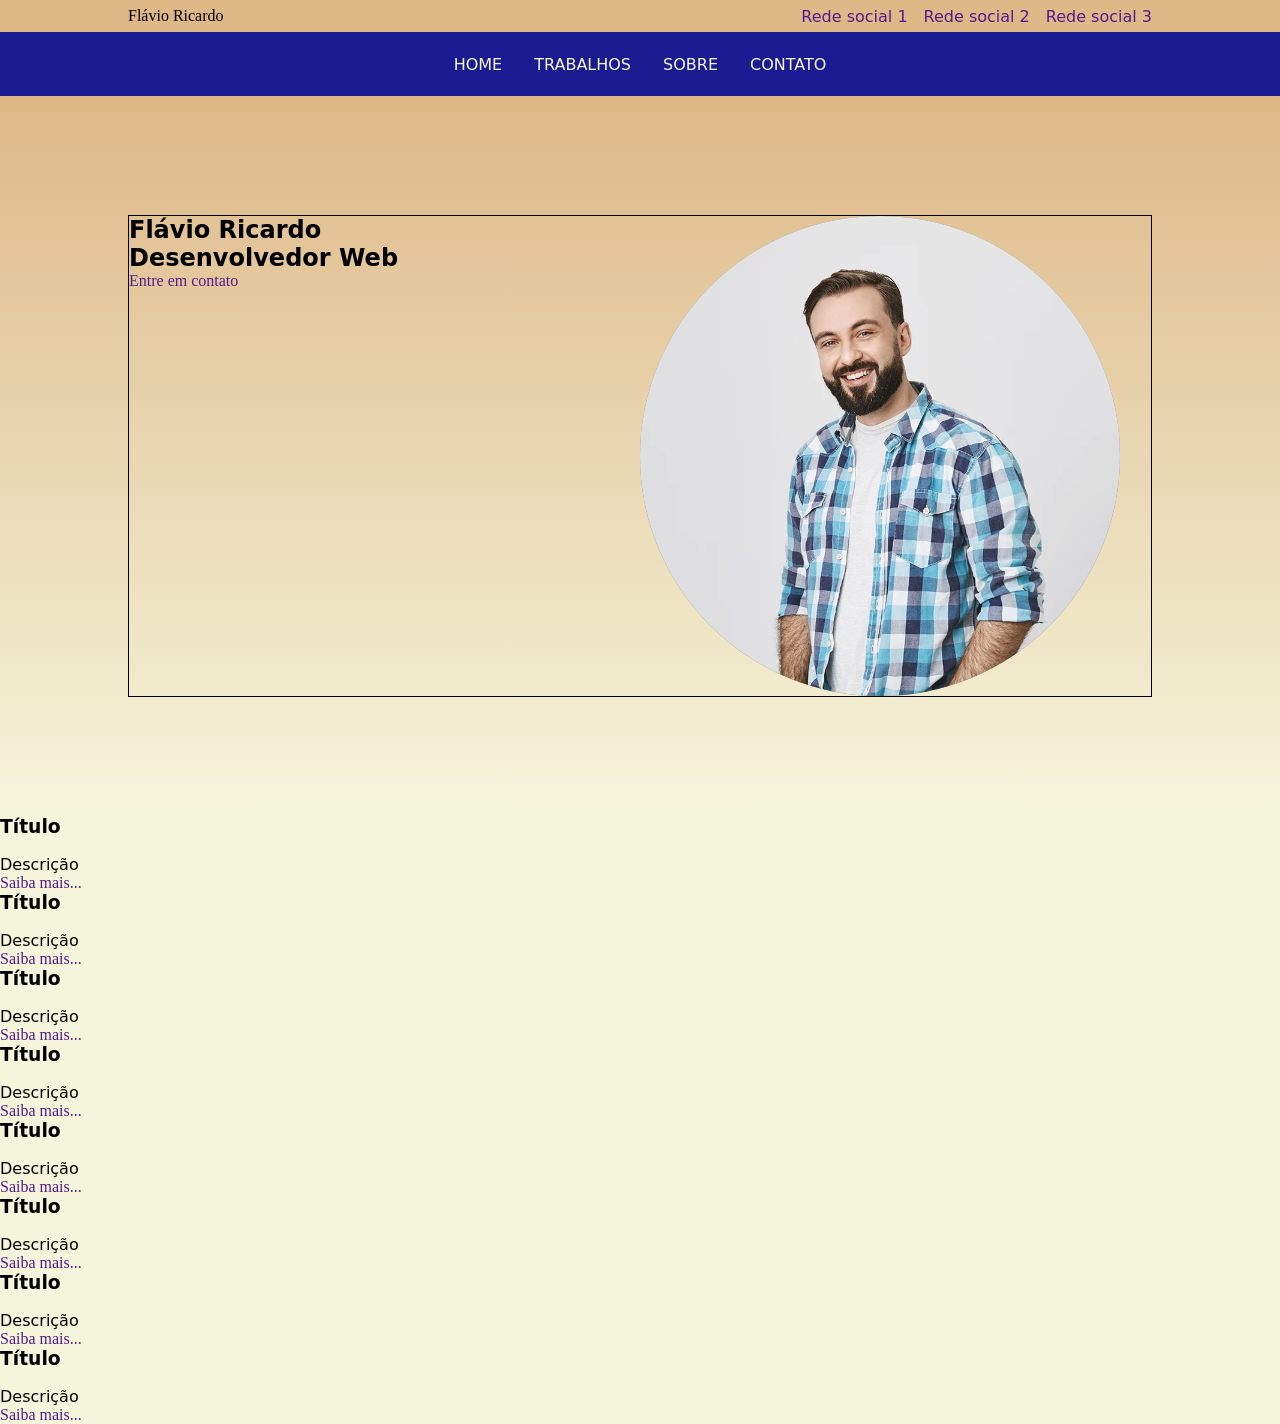
==== index.html @ 01e5350b "Portfolio update 20260905-0912: initial commit" ====
<!DOCTYPE html>
<html lang="pt-BR">

<head>
    <meta charset="UTF-8">
    <meta name="viewport" content="width=device-width, initial-scale=1.0">
    <title>Portfolio do Flávio</title>
    <!-- Aqui também entram os link para arquivos CSS e JS -->
    <link rel="stylesheet" href="style.css">
</head>

<body>
    <!-- header>(.topbar>.logo+.social>ul>li*3>a{Rede $})+(nav>ul>li*4>a{Menu $})  Abreviações EMMET no VS Code -->
    <header>
        <div class="topbar">
            <div class="logo">
                Flávio Ricardo
            </div>
            <div class="social">
                <ul>
                    <li><a href="">Rede social 1</a></li>
                    <li><a href="">Rede social 2</a></li>
                    <li><a href="">Rede social 3</a></li>
                </ul>
            </div>
        </div>
        <nav>
            <ul>
                <!-- li>a{Home} -->
                <li><a href="">Home</a></li>
                <li><a href="">Trabalhos</a></li>
                <li><a href="">Sobre</a></li>
                <li><a href="">Contato</a></li>
            </ul>
        </nav>
    </header>
    <main>
        <!-- HOME -->
        <section id="home">
            <div class="conteudo">
                <div class="texto">
                    <h1>Flávio Ricardo</h1>
                    <h2>Desenvolvedor Web</h2>
                    <a href="" class="cta">Entre em contato</a>
                </div>
                <div class="foto">
                    <img src="assets/homem-1.webp" alt="">
                </div>
            </div>
        </section>
        <!-- Trabalhos -->
        <section id="trabalhos">
            <div class="cards">
                <div class="card">
                    <h3>Título</h3>
                    <img src="" alt="">
                    <p>Descrição</p>
                    <a href="" class="btn">Saiba mais...</a>
                </div>
                <div class="card">
                    <h3>Título</h3>
                    <img src="" alt="">
                    <p>Descrição</p>
                    <a href="" class="btn">Saiba mais...</a>
                </div>
                <div class="card">
                    <h3>Título</h3>
                    <img src="" alt="">
                    <p>Descrição</p>
                    <a href="" class="btn">Saiba mais...</a>
                </div>
                <div class="card">
                    <h3>Título</h3>
                    <img src="" alt="">
                    <p>Descrição</p>
                    <a href="" class="btn">Saiba mais...</a>
                </div>
                <div class="card">
                    <h3>Título</h3>
                    <img src="" alt="">
                    <p>Descrição</p>
                    <a href="" class="btn">Saiba mais...</a>
                </div>
                <div class="card">
                    <h3>Título</h3>
                    <img src="" alt="">
                    <p>Descrição</p>
                    <a href="" class="btn">Saiba mais...</a>
                </div>
                <div class="card">
                    <h3>Título</h3>
                    <img src="" alt="">
                    <p>Descrição</p>
                    <a href="" class="btn">Saiba mais...</a>
                </div>
                <div class="card">
                    <h3>Título</h3>
                    <img src="" alt="">
                    <p>Descrição</p>
                    <a href="" class="btn">Saiba mais...</a>
                </div>
            </div>
        </section>
        <section id="sobre">

        </section>
        <section id="contato">

        </section>
    </main>

</body>

</html>
---- style.css ----
* {
    margin: 0;
    padding: 0;
    box-sizing: border-box;
}

body {
    background-color: #f5f5dc;
}

a {
    text-decoration: none;
    transition: 300ms;
}

h1,
h2,
h3,
h4,
h5,
h6,
p,
li {
    font-family: system-ui, -apple-system, BlinkMacSystemFont, 'Segoe UI', Roboto, Oxygen, Ubuntu, Cantarell, 'Open Sans', 'Helvetica Neue', sans-serif;
}

header {
    width: 100%;
    height: 6rem;
    background-color: #deb887;

    .topbar {
        width: 64rem;
        height: 2rem;
        margin: 0 auto;
        display: flex;
        justify-content: space-between;
        align-items: center;

        .social {
            display: flex;

            ul {
                display: flex;
                gap: 1rem;

                li {
                    list-style-type: none;
                }
            }
        }
    }

    nav {
        width: 100%;
        height: 4rem;
        background-color: #1b1b91;
        display: flex;
        justify-content: center;

        ul {
            height: 4rem;
            display: flex;
            align-items: center;

            li {
                list-style-type: none;

                a {
                    height: 4rem;
                    display: flex;
                    align-items: center;
                    padding: 0 1rem;
                    color: #f5f5dc;
                    text-transform: uppercase;

                    &:hover {
                        background-color: #3f3fb7;
                    }
                }
            }
        }
    }
}

#home {
    width: 100%;
    height: 80vh;
    background-image: linear-gradient(#deb887, #f5f5dc);
    display: flex;
    justify-content: center;
    align-items: center;

    .conteudo {
        width: 64rem;
        margin: 0 auto;
        border: 1px solid black;
        display: flex;

        .texto {
            width: 50%;
        }

        .foto {
            width: 30rem;
            height: 30rem;
            background-color: grey;
            border-radius: 50%;
            overflow: hidden;

            img {
                width: 100%;
                height: 100%;
                object-fit: cover;
                object-position: center;
            }
        }
    }
}
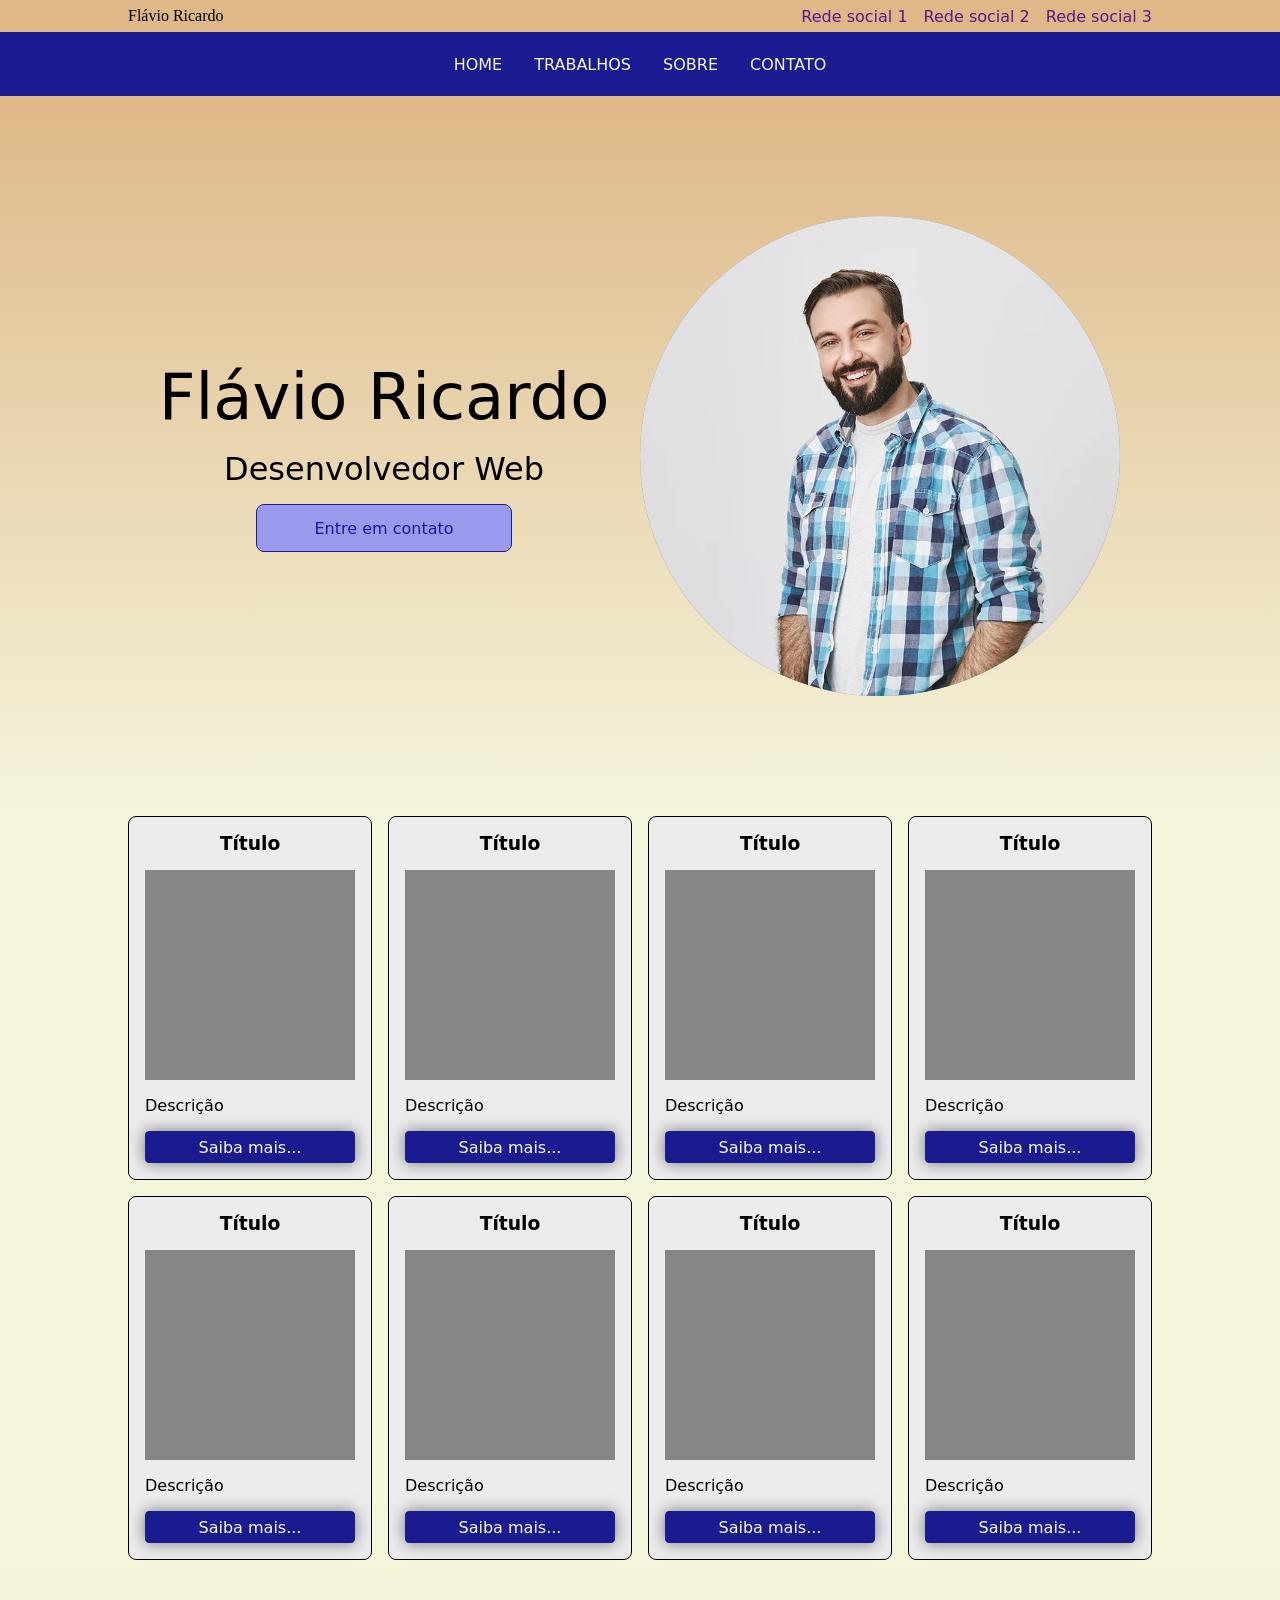
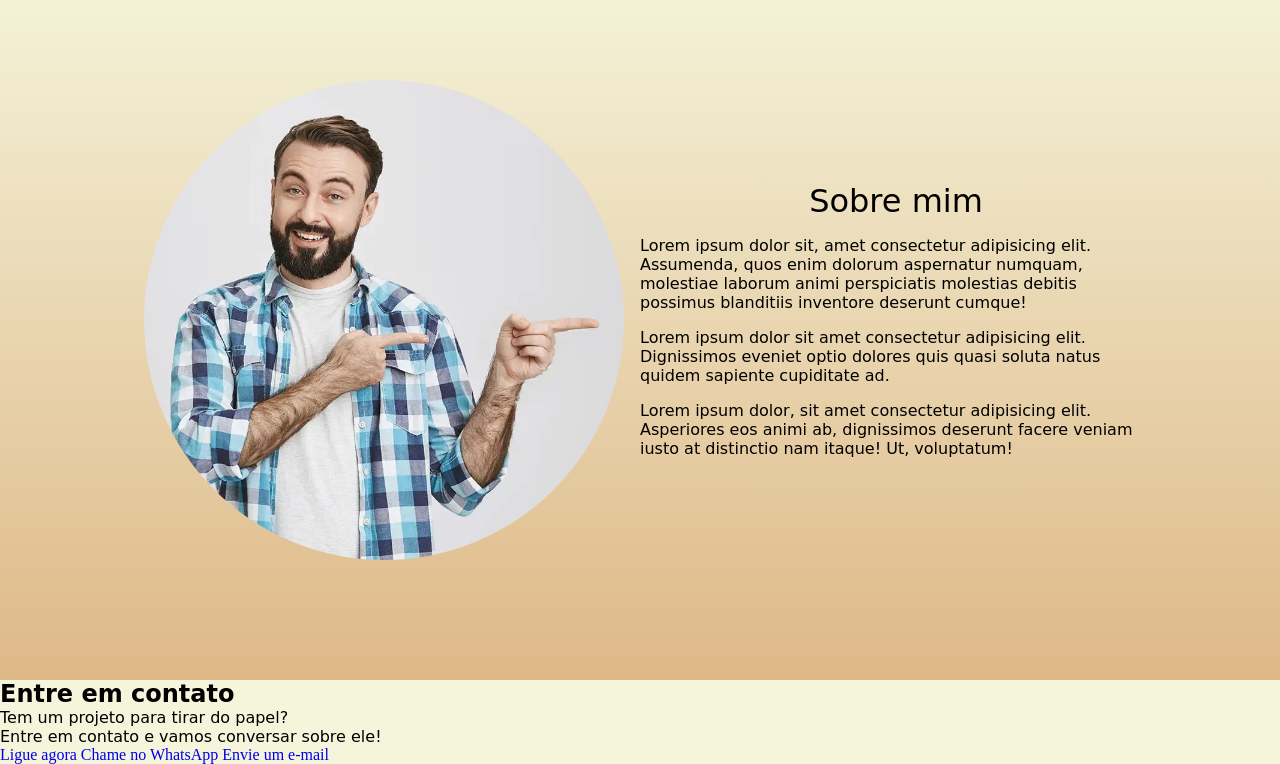
==== commit 890ad7a2: "20260516-0824" ====
--- a/index.html
+++ b/index.html
@@ -6,7 +6,7 @@
     <meta name="viewport" content="width=device-width, initial-scale=1.0">
     <title>Portfolio do Flávio</title>
     <!-- Aqui também entram os link para arquivos CSS e JS -->
-    <link rel="stylesheet" href="style.css">
+    <link rel="stylesheet" href="css/style.css">
 </head>
 
 <body>
@@ -53,59 +53,87 @@
             <div class="cards">
                 <div class="card">
                     <h3>Título</h3>
-                    <img src="" alt="">
+                    <div class="imagem"><img src="" alt=""></div>
                     <p>Descrição</p>
                     <a href="" class="btn">Saiba mais...</a>
                 </div>
                 <div class="card">
                     <h3>Título</h3>
-                    <img src="" alt="">
+                    <div class="imagem"><img src="" alt=""></div>
                     <p>Descrição</p>
                     <a href="" class="btn">Saiba mais...</a>
                 </div>
                 <div class="card">
                     <h3>Título</h3>
-                    <img src="" alt="">
+                    <div class="imagem">
+                        <img src="" alt="">
+                    </div>
                     <p>Descrição</p>
                     <a href="" class="btn">Saiba mais...</a>
                 </div>
                 <div class="card">
                     <h3>Título</h3>
-                    <img src="" alt="">
+                    <div class="imagem"><img src="" alt=""></div>
                     <p>Descrição</p>
                     <a href="" class="btn">Saiba mais...</a>
                 </div>
                 <div class="card">
                     <h3>Título</h3>
-                    <img src="" alt="">
+                    <div class="imagem"><img src="" alt=""></div>
                     <p>Descrição</p>
                     <a href="" class="btn">Saiba mais...</a>
                 </div>
                 <div class="card">
                     <h3>Título</h3>
-                    <img src="" alt="">
+                    <div class="imagem"><img src="" alt=""></div>
                     <p>Descrição</p>
                     <a href="" class="btn">Saiba mais...</a>
                 </div>
                 <div class="card">
                     <h3>Título</h3>
-                    <img src="" alt="">
+                    <div class="imagem"><img src="" alt=""></div>
                     <p>Descrição</p>
                     <a href="" class="btn">Saiba mais...</a>
                 </div>
                 <div class="card">
                     <h3>Título</h3>
-                    <img src="" alt="">
+                    <div class="imagem"><img src="" alt=""></div>
                     <p>Descrição</p>
                     <a href="" class="btn">Saiba mais...</a>
                 </div>
             </div>
         </section>
         <section id="sobre">
-
+            <div class="conteudo">
+                <div class="texto">
+                    <h2>Sobre mim</h2>
+                    <p>Lorem ipsum dolor sit, amet consectetur adipisicing elit. Assumenda, quos enim dolorum aspernatur
+                        numquam, molestiae laborum animi perspiciatis molestias debitis possimus blanditiis inventore
+                        deserunt cumque!</p>
+                    <p>Lorem ipsum dolor sit amet consectetur adipisicing elit. Dignissimos eveniet optio dolores quis
+                        quasi soluta natus quidem sapiente cupiditate ad.</p>
+                    <p>Lorem ipsum dolor, sit amet consectetur adipisicing elit. Asperiores eos animi ab, dignissimos
+                        deserunt facere veniam iusto at distinctio nam itaque! Ut, voluptatum!</p>
+                </div>
+                <div class="foto">
+                    <img src="assets/homem-2.webp" alt="">
+                </div>
+            </div>
         </section>
         <section id="contato">
+            <div class="conteudo">
+                <h2>Entre em contato</h2>
+                <div class="texto">
+                    <p>Tem um projeto para tirar do papel?</p>
+                    <p>Entre em contato e vamos conversar sobre ele!</p>
+                    <a href="tel:+5511947091137">Ligue agora</a>
+                    <a href="https://wa.me/5511947091137">Chame no WhatsApp</a>
+                    <a href="mailto:contact@flavioricardo.com.br">Envie um e-mail</a>
+                </div>
+                <div class="formulario">
 
+                </div>
+            </div>
         </section>
     </main>
 
--- a/css/style.css
+++ b/css/style.css
@@ -0,0 +1,223 @@
+* {
+    margin: 0;
+    padding: 0;
+    box-sizing: border-box;
+}
+
+body {
+    background-color: #f5f5dc;
+}
+
+a {
+    text-decoration: none;
+    transition: 300ms;
+}
+
+h1,
+h2,
+h3,
+h4,
+h5,
+h6,
+p,
+li {
+    font-family: system-ui, -apple-system, BlinkMacSystemFont, 'Segoe UI', Roboto, Oxygen, Ubuntu, Cantarell, 'Open Sans', 'Helvetica Neue', sans-serif;
+}
+
+header {
+    width: 100%;
+    height: 6rem;
+    background-color: #deb887;
+
+    .topbar {
+        width: 64rem;
+        height: 2rem;
+        margin: 0 auto;
+        display: flex;
+        justify-content: space-between;
+        align-items: center;
+
+        .social {
+            display: flex;
+
+            ul {
+                display: flex;
+                gap: 1rem;
+
+                li {
+                    list-style-type: none;
+                }
+            }
+        }
+    }
+
+    nav {
+        width: 100%;
+        height: 4rem;
+        background-color: #1b1b91;
+        display: flex;
+        justify-content: center;
+
+        ul {
+            height: 4rem;
+            display: flex;
+            align-items: center;
+
+            li {
+                list-style-type: none;
+
+                a {
+                    height: 4rem;
+                    display: flex;
+                    align-items: center;
+                    padding: 0 1rem;
+                    color: #f5f5dc;
+                    text-transform: uppercase;
+
+                    &:hover {
+                        background-color: #3f3fb7;
+                    }
+                }
+            }
+        }
+    }
+}
+
+#home,
+#sobre {
+    width: 100%;
+    height: 80vh;
+    background-image: linear-gradient(#deb887, #f5f5dc);
+    display: flex;
+    justify-content: center;
+    align-items: center;
+
+    .conteudo {
+        width: 64rem;
+        margin: 0 auto;
+        display: flex;
+        align-items: center;
+
+        .texto {
+            width: 50%;
+            display: flex;
+            flex-direction: column;
+            align-items: center;
+            gap: 1rem;
+
+            h1 {
+                font-size: 4rem;
+                font-weight: 200;
+                text-align: center;
+            }
+
+            h2 {
+                font-size: 2rem;
+                font-weight: 300;
+                text-align: center;
+            }
+
+            .cta {
+                display: flex;
+                width: 50%;
+                height: 3rem;
+                border: 1px solid #1b1b91;
+                border-radius: 0.5rem;
+                justify-content: center;
+                align-items: center;
+                font-family: system-ui, -apple-system, BlinkMacSystemFont, 'Segoe UI', Roboto, Oxygen, Ubuntu, Cantarell, 'Open Sans', 'Helvetica Neue', sans-serif;
+                background-color: #9999ee;
+                color: #1b1b91;
+
+                &:hover {
+                    border: 1px solid #9999ee;
+                    background-color: #1b1b91;
+                    color: #9999ee;
+                }
+            }
+
+        }
+
+        .foto {
+            width: 30rem;
+            height: 30rem;
+            background-color: grey;
+            border-radius: 50%;
+            overflow: hidden;
+
+            img {
+                width: 100%;
+                height: 100%;
+                object-fit: cover;
+                object-position: center;
+            }
+        }
+    }
+}
+
+#trabalhos {
+    width: 100%;
+
+    .cards {
+        width: 64rem;
+        margin: 0 auto;
+        display: flex;
+        flex-wrap: wrap;
+        gap: 1rem;
+
+        .card {
+            width: 15.25rem;
+            border: 1px solid black;
+            padding: 1rem;
+            border-radius: .5rem;
+            background-color: #ececec;
+            display: flex;
+            flex-direction: column;
+            gap: 1rem;
+
+            h3 {
+                text-align: center;
+            }
+
+            .imagem {
+                width: 100%;
+                aspect-ratio: 1/1;
+                background-color: #868686;
+                overflow: hidden;
+
+                img {
+                    width: 100%;
+                }
+            }
+
+            .btn {
+                width: 100%;
+                height: 2rem;
+                border: 1px solid #1b1b91;
+                border-radius: .25rem;
+                display: flex;
+                justify-content: center;
+                align-items: center;
+                background-color: #1b1b91;
+                color: #fafafa;
+                font-family: system-ui, sans-serif;
+                box-shadow: 0 0 16px #00000080;
+
+                &:hover {
+                    box-shadow: 0 0 8px #000000;
+                    background-color: #fafafa;
+                    color: #1b1b91;
+                }
+            }
+        }
+    }
+}
+
+#sobre {
+    background-image: linear-gradient(#f5f5dc, #deb887);
+
+    .conteudo {
+        flex-direction: row-reverse;
+        gap: 1rem;
+    }
+}
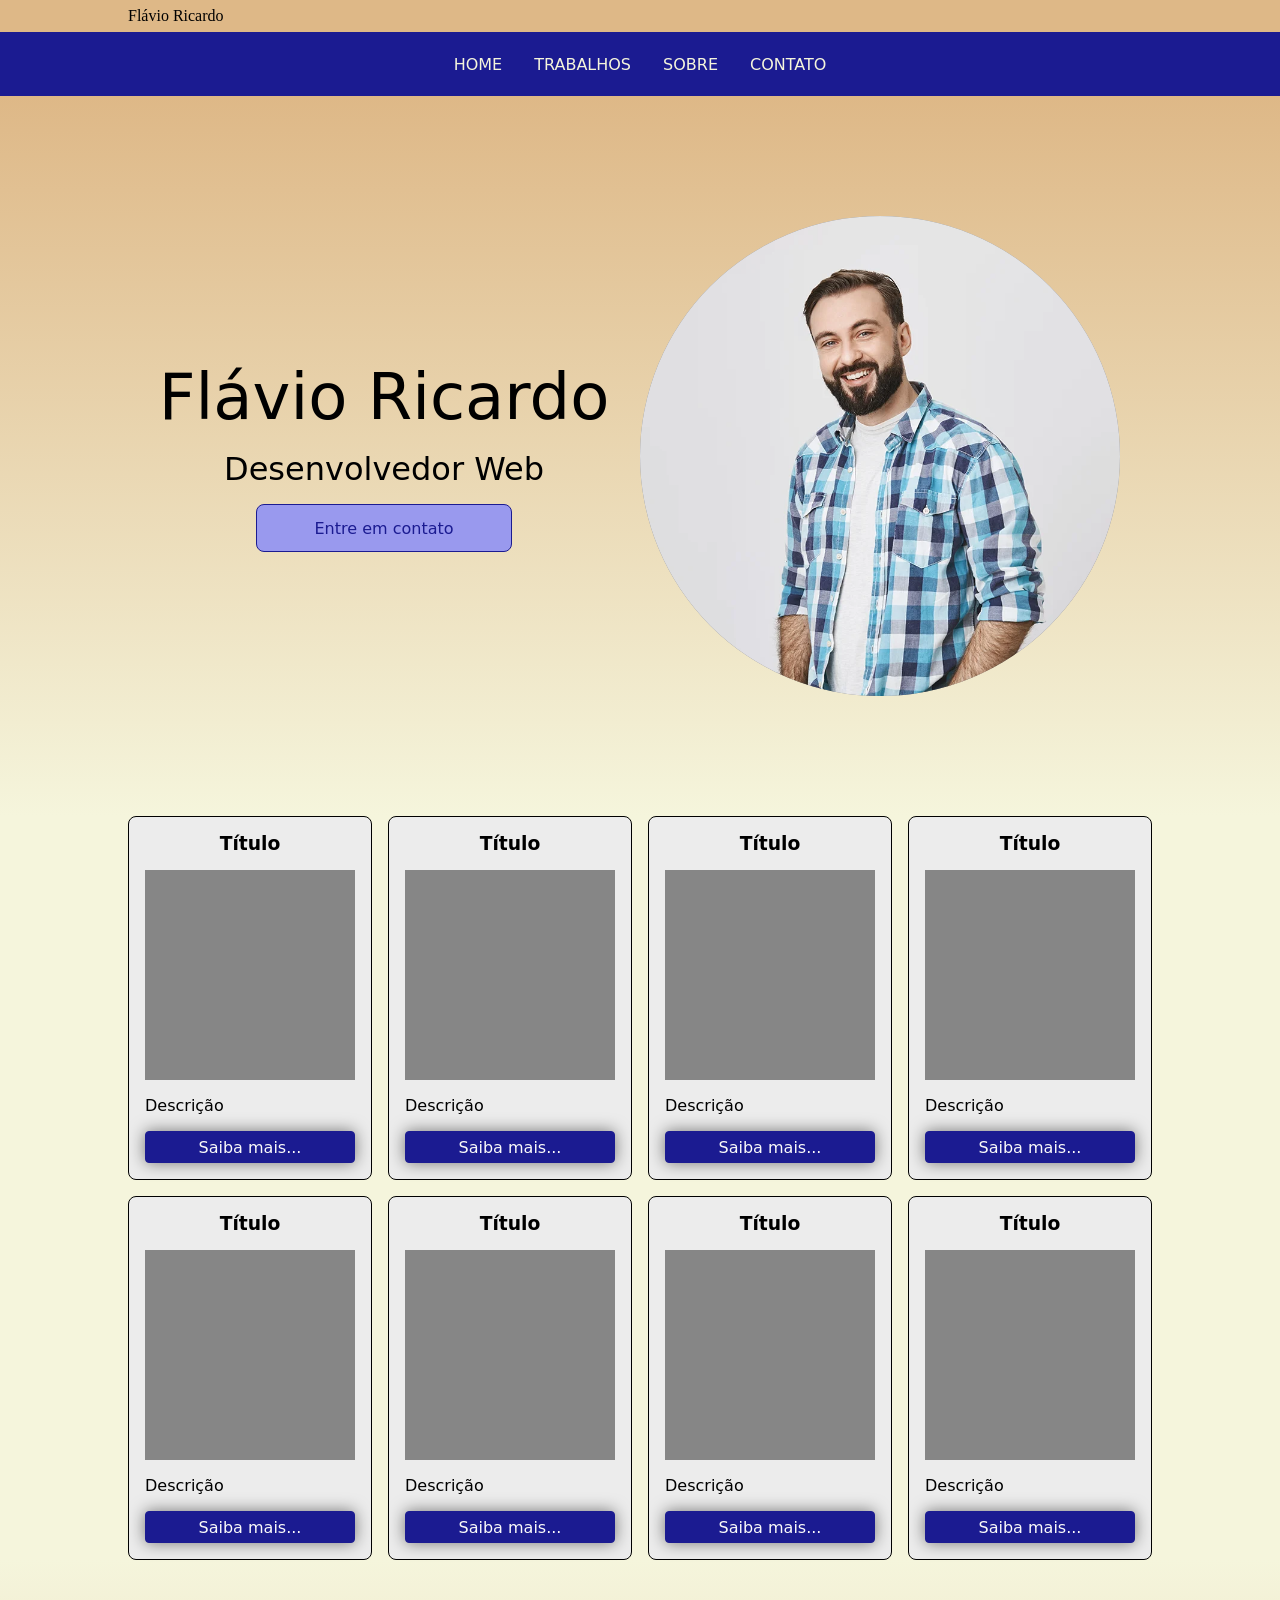
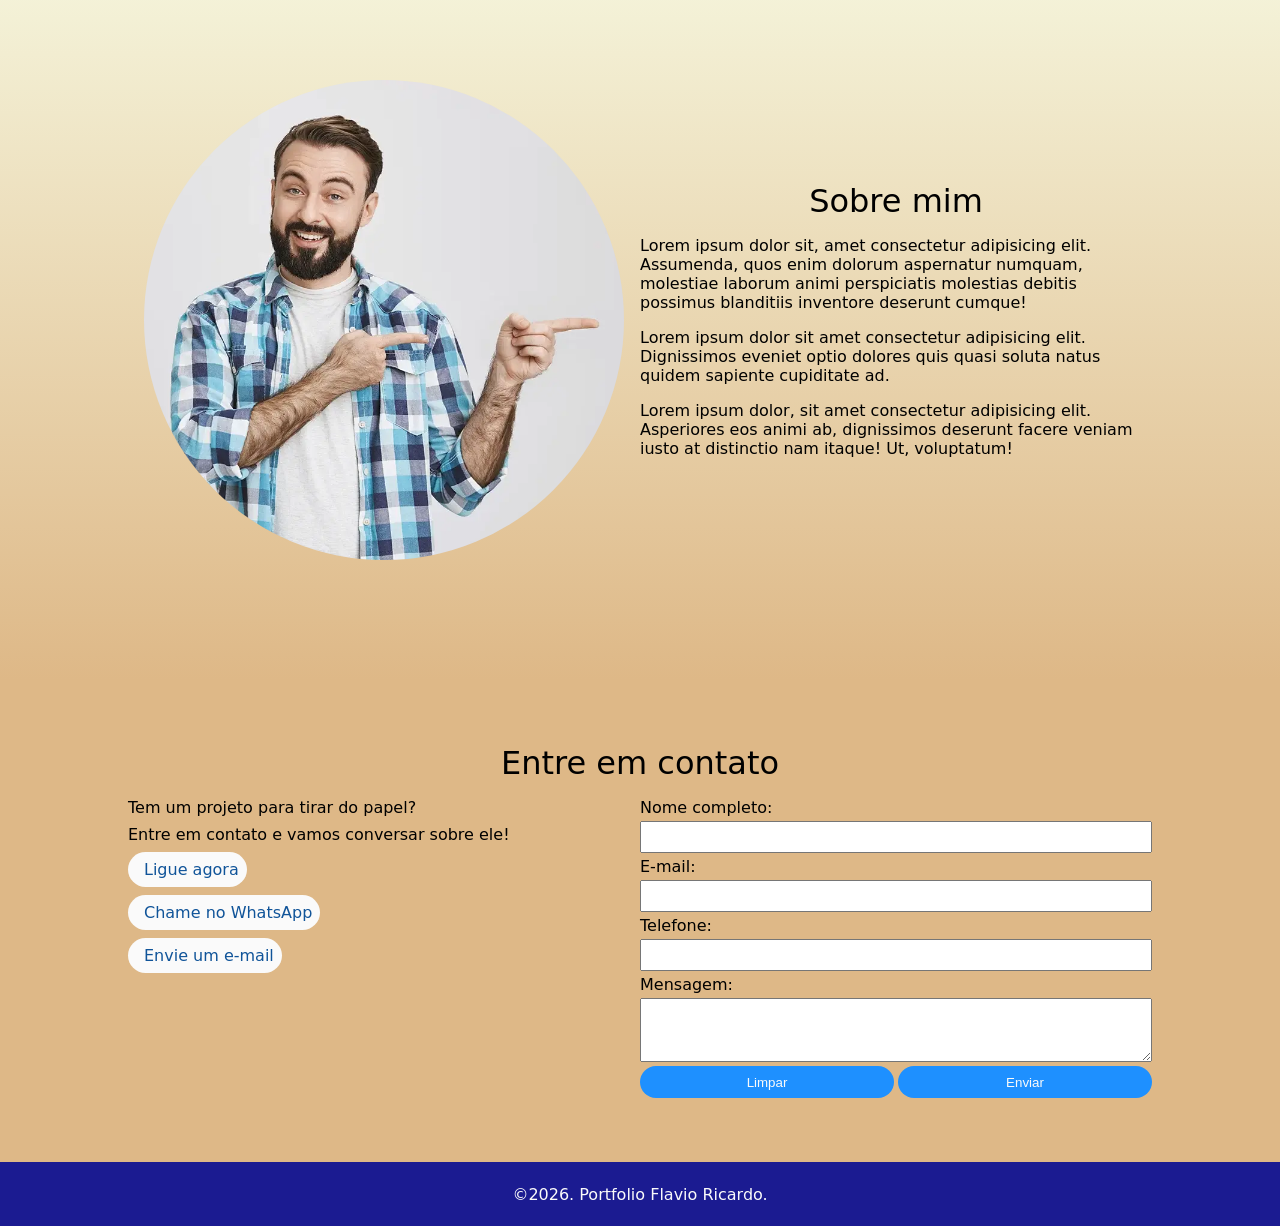
==== commit 64c18c58: "Arquivos iniciais" ====
--- a/index.html
+++ b/index.html
@@ -7,6 +7,9 @@
     <title>Portfolio do Flávio</title>
     <!-- Aqui também entram os link para arquivos CSS e JS -->
     <link rel="stylesheet" href="css/style.css">
+    <link rel="stylesheet" type="text/css"
+        href="https://cdn.jsdelivr.net/npm/@phosphor-icons/web@2.1.1/src/regular/style.css" />
+    <script src="js/script.js" defer></script>
 </head>
 
 <body>
@@ -18,19 +21,31 @@
             </div>
             <div class="social">
                 <ul>
-                    <li><a href="">Rede social 1</a></li>
-                    <li><a href="">Rede social 2</a></li>
-                    <li><a href="">Rede social 3</a></li>
+                    <li>
+                        <a href="">
+                            <i class="ph ph-instagram-logo"></i>
+                        </a>
+                    </li>
+                    <li>
+                        <a href="">
+                            <i class="ph ph-youtube-logo"></i>
+                        </a>
+                    </li>
+                    <li>
+                        <a href="">
+                            <i class="ph ph-github-logo"></i>
+                        </a>
+                    </li>
                 </ul>
             </div>
         </div>
         <nav>
             <ul>
                 <!-- li>a{Home} -->
-                <li><a href="">Home</a></li>
-                <li><a href="">Trabalhos</a></li>
-                <li><a href="">Sobre</a></li>
-                <li><a href="">Contato</a></li>
+                <li><a href="#home">Home</a></li>
+                <li><a href="#trabalhos">Trabalhos</a></li>
+                <li><a href="#sobre">Sobre</a></li>
+                <li><a href="#contato">Contato</a></li>
             </ul>
         </nav>
     </header>
@@ -126,16 +141,55 @@
                 <div class="texto">
                     <p>Tem um projeto para tirar do papel?</p>
                     <p>Entre em contato e vamos conversar sobre ele!</p>
-                    <a href="tel:+5511947091137">Ligue agora</a>
-                    <a href="https://wa.me/5511947091137">Chame no WhatsApp</a>
-                    <a href="mailto:contact@flavioricardo.com.br">Envie um e-mail</a>
+                    <a href="tel:+5511947091137">
+                        <i class="ph ph-phone"></i>
+                        Ligue agora
+                    </a>
+                    <a href="https://wa.me/5511947091137">
+                        <i class="ph ph-whatsapp-logo"></i>
+                        Chame no WhatsApp
+                    </a>
+                    <a href="mailto:contact@flavioricardo.com.br">
+                        <i class="ph ph-mailbox"></i>
+                        Envie um e-mail
+                    </a>
                 </div>
                 <div class="formulario">
-
+                    <form>
+                        <label for="nome">Nome completo:</label>
+                        <input type="text" name="nome" id="nome">
+                        <label for="email">E-mail:</label>
+                        <input type="email" name="email" id="email">
+                        <label for="telefone">Telefone:</label>
+                        <input type="tel" name="telefone" id="telefone">
+                        <label for="msg">Mensagem:</label>
+                        <textarea name="msg" id="msg"></textarea>
+                        <div class="btns">
+                            <button type="reset">Limpar</button>
+                            <button type="button">Enviar</button>
+                        </div>
+                    </form>
                 </div>
             </div>
         </section>
     </main>
+    <footer>
+        <p>&copy;2026. Portfolio Flavio Ricardo.</p>
+    </footer>
+    <div class="modal">
+        <div class="conteudo">
+            <div class="fechar"><i class="ph ph-x"></i></div>
+            <div class="foto">
+                <img src="" alt="">
+            </div>
+            <h2>Título do Trabalho</h2>
+            <p>Descição completa do trabalho. Lorem ipsum dolor sit, amet consectetur adipisicing elit. Deleniti nostrum
+                culpa numquam pariatur obcaecati odit. Fuga voluptates sapiente facere sequi modi culpa quasi iusto!
+                Temporibus nulla molestias sint inventore id illo explicabo maiores deleniti officia, repudiandae minus
+                doloribus molestiae iste labore eos praesentium unde in, facere blanditiis vel necessitatibus quisquam
+                dicta? Fugiat, voluptas esse.</p>
+        </div>
+    </div>
 
 </body>
 
--- a/css/style.css
+++ b/css/style.css
@@ -2,6 +2,10 @@
     margin: 0;
     padding: 0;
     box-sizing: border-box;
+}
+
+html {
+    scroll-behavior: smooth;
 }
 
 body {
@@ -220,4 +224,153 @@
         flex-direction: row-reverse;
         gap: 1rem;
     }
+}
+
+#contato {
+    background-color: #deb887;
+    padding: 4rem 0;
+
+    .conteudo {
+        width: 64rem;
+        margin: 0 auto;
+        display: flex;
+        flex-wrap: wrap;
+
+        h2 {
+            width: 100%;
+            font-size: 2rem;
+            font-weight: 300;
+            text-align: center;
+            padding-bottom: 1rem;
+        }
+
+        .texto {
+            width: 50%;
+            display: flex;
+            flex-direction: column;
+            gap: 0.5rem;
+
+            a {
+                font-family: system-ui, -apple-system, BlinkMacSystemFont, 'Segoe UI', Roboto, Oxygen, Ubuntu, Cantarell, 'Open Sans', 'Helvetica Neue', sans-serif;
+                color: #105499;
+                text-decoration: none;
+                display: flex;
+                width: fit-content;
+                padding: 0.5rem;
+                background-color: #fafafa;
+                border-radius: 2rem;
+                gap: 0.5rem;
+            }
+        }
+
+        .formulario {
+            width: 50%;
+
+            form {
+                width: 100%;
+                display: flex;
+                flex-direction: column;
+                gap: .25rem;
+
+                label {
+                    font-family: system-ui, -apple-system, BlinkMacSystemFont, 'Segoe UI', Roboto, Oxygen, Ubuntu, Cantarell, 'Open Sans', 'Helvetica Neue', sans-serif;
+                }
+
+                input[type="text"],
+                input[type="email"],
+                input[type="tel"] {
+                    width: 100%;
+                    height: 2rem;
+                    padding: 0 0.5rem;
+                }
+
+                textarea {
+                    width: 100%;
+                    height: 4rem;
+                    padding: 0 0.5rem;
+                }
+
+                .btns {
+                    width: 100%;
+                    display: flex;
+                    gap: .25rem;
+
+                    button {
+                        width: 50%;
+                        height: 2rem;
+                        border-radius: 1rem;
+                        border: none;
+                        background-color: dodgerblue;
+                        color: #fafafa;
+
+                        &:hover {
+                            background-color: #105499;
+                        }
+                    }
+                }
+            }
+        }
+    }
+}
+
+footer {
+    width: 100%;
+    height: 4rem;
+    background-color: #1b1b91;
+    display: flex;
+    justify-content: center;
+    align-items: center;
+
+    p {
+        color: #fafafa;
+    }
+}
+
+.modal {
+    width: 100%;
+    height: 100dvh;
+    background-color: #000000c0;
+    position: fixed;
+    z-index: 20;
+    top: 0;
+    left: 0;
+    display: none;
+
+    .conteudo {
+        width: 42rem;
+        height: 32rem;
+        background-color: #fafafa;
+        position: absolute;
+        top: 50%;
+        left: 50%;
+        transform: translate(-50%, -50%);
+        padding: 1rem;
+        border-radius: 1rem;
+        display: grid;
+        grid-template-columns: repeat(3, 1fr);
+        gap: 1rem;
+
+        .foto {
+            width: 100%;
+            background-color: #464646;
+            grid-row: span 4;
+            grid-column: span 2;
+        }
+
+        .fechar {
+            width: 2rem;
+            height: 2rem;
+            position: absolute;
+            top: -1rem;
+            right: -1rem;
+            background-color: red;
+            border-radius: 50%;
+            display: flex;
+            justify-content: center;
+            align-items: center;
+            font-size: 1.75rem;
+            color: #fafafa;
+            cursor: pointer;
+        }
+    }
 }
